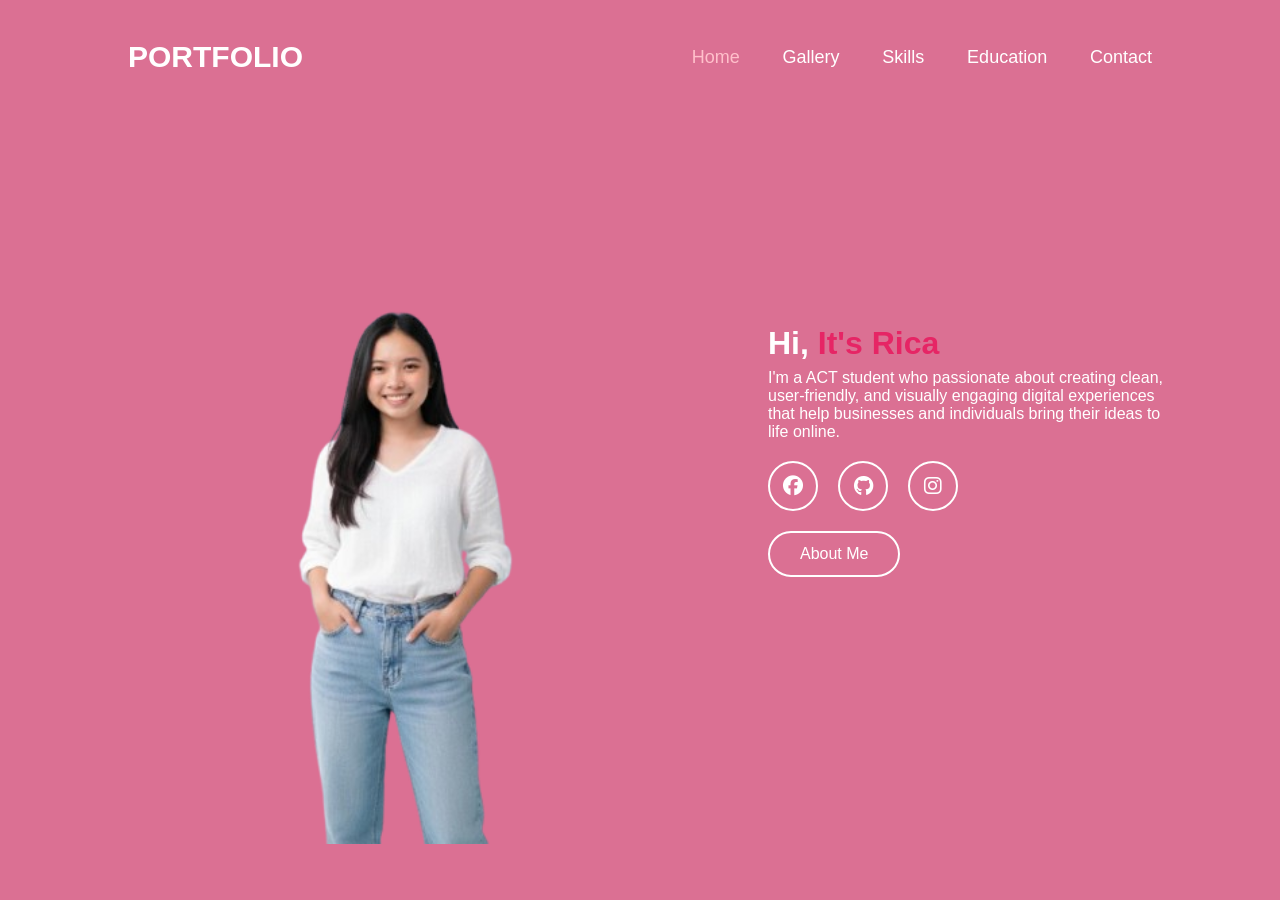
==== index.html @ 753be3f4 "Add files via upload" ====
<!DOCTYPE html>
<html lang="en">
<head>
    <meta charset="UTF-8">
    <meta name="viewport" content="width=device-width, initial-scale=1.0">
    <title>Rica Joy | Portfolio</title>
    <link rel="stylesheet" href="css/style.css">
    <link rel="stylesheet" href="https://cdnjs.cloudflare.com/ajax/libs/font-awesome/6.5.1/css/all.min.css">
</head>
<body>
    <header>
        <a href="" class="logo">PORTFOLIO</a>

        <nav>
            <a href="" class="active">Home</a>
            <a href="gallery.html">Gallery</a>
            <a href="skill.html">Skills</a>
            <a href="education.html">Education</a>
            <a href="contact.html">Contact</a>
        </nav>
    </header>
    <section class="home">
        <div class="home-img">
            <img src="rjbg.png" alt="">
        </div>
        <div class="home-content">
            <h1>Hi, <span>It's Rica</span></h1>
            <p>I'm a ACT student who passionate about creating clean, user-friendly, and visually engaging digital experiences that help businesses and individuals bring their ideas to life online.</p>
            <div class="social-icons">
            <a href="https://www.facebook.com/ricaa.joyyy/" target="_blank"><i class="fa-brands fa-facebook"></i></a>
            <a href="https://www.github.com/ricajoy09/" target="_blank"><i class="fa-brands fa-github"></i></a>
            <a href="https://www.instagram.com/rjgvrra/" target="_blank"><i class="fa-brands fa-instagram"></i></a>
            </div>
             <a href="#about" class="btn">About Me</a>
        </div>
</section>
<section class="about" id="about">
            <div class="about-content">
                <h2 class="heading">ABOUT <span>ME</span></h2>
                <p> I am a dedicated student and aspiring developer with a deep passion for creating clean, user-friendly, and visually engaging digital experiences. My journey in technology is driven by a curiosity for how design and logic intersect to solve real-world problems. Whether I am working on a complex coding project or refining the aesthetic details of a website, I always strive for precision and creativity in everything I do.
                    Currently, I am pursuing my degree in Association In Computer and Technology at Clark College Of Science and Technology. My academic journey has allowed me to build a strong foundation in technical skills such as web development and database management, while also honing my ability to collaborate and communicate effectively within a team. I believe that a good developer never stops learning, which is why I consistently look for opportunities to expand my knowledge beyond the classroom.
                    Looking ahead, my career goal is to become a professional Designer where I can contribute to innovative projects that make a difference. Outside of my professional interests, I am a huge fan of digital photography—hobbies that help me maintain a sharp eye for detail. I am excited to continue growing, building, and sharing my work with the world.
                </p>
                <div class="btn-box">
                    <a href="#" class="btn">BACK</a>
                    <a href="#ty" class="btn">HIRE</a>
                </div>
            </div>
</section>
<section class="about" id="ty">
    <div class="about-content">
        <h2 class="heading">THANK <span>YOU!</span></h2>
        <p>I am truly honored and incredibly grateful for your interest in hiring me. It is always a privilege to connect with people who value creativity and dedication as much as I do. I look forward to the possibility of working together, combining our strengths, and bringing great ideas to life through innovative digital experiences.<br>
            <br>Your support means a lot to my journey as a begginer developer. If you have any further questions or would like to discuss a specific project in more detail, please feel free to reach out to me through the contact details on the front page. Let’s create something amazing together!
        </p>

        <div class="btn-box">
            <a href="#" class="btn">HOME</a>
        </div>
    </div>
</section>
</body>
</html>
---- css/style.css ----
*{
    margin: 0;
    padding: 0;
    box-sizing: border-box;
    text-decoration: none;
    border: none;
    outline: none;
    font-family: 'poppins', sans-serif;
}

html{
    font-size: 62.5%;
    scroll-behavior: smooth;
}

body{
    width: 100%;
    height: 100vh;
    overflow-x: hidden;
    background-color: palevioletred;
    overflow: hidden;
    color: white;
    cursor: pointer;
}

header{
    margin-top: 20px;
    position: fixed;
    top: 0;
    left: 0;
    width: 100%;
    padding: 20px 10%;
    background-color: transparent;
    filter: drop-shadow(10px);
    display: flex;
    justify-content: space-between;
    align-items: center;
    z-index: 100;
}

.logo{
    font-size: 3rem;
    color: white;
    font-weight: 800;
    cursor: pointer;
    transition: 0.5 ease;
}

.logo:hover{
    transform: scale(1.1);
}

nav a{
    font-size: 1.8rem;
    color: white;
    margin-left: 4rem;
    font-weight: 500;
    transition: 0.3 ease;
    border-bottom: 3px solid transparent;
}

nav a:hover,
nav a.active{
    color: pink;
    border-bottom: 3px solid palevioletred;
}

@media(max-width:995px){
    nav{
        position: absolute;
        top: 100%;
        right: 0;
        width: 40%;
        border-left: 3px solid palevioletred;
        border-bottom: 3px solid palevioletred;
        border-bottom-left-radius: 2rem;
        padding: 1rem solid;
        background-color: rgb(180, 75, 93);
        border-top: 0.1rem solid rgb(172, 87, 101);
    }

    nav.active{
        display: block;
    }
    nav a{
        display: block;
        font-size: 2rem;
        margin: 3rem 0;
    }
    nav a:hover,
    nav a.active{
        padding: 1rem;
        border-radius: 0.5 rem;
        border-bottom: 0.5 solid palevioletred;
    }
}

section{
    min-height: 100vh;
    padding: 5rem 9% 5rem;
}

.home{
    display: flex;
    justify-content: center;
    align-items: center;
    padding: 0 8%;
    height: 100vh;
    width: 100%;
    gap: 8rem;
    background-color: palevioletred;
}
.home-content {
    max-width: 400px;
    text-align: left;
}
.home-content h1{
    font-size: 32px;
    font-weight: 700;
    line-height: 1.3;
    margin-bottom: 5px;
}

.home-content h1 span{
    font-size: 32Spx;
    font-weight: 700;
    line-height: 1.3;
    color: rgb(230, 37, 101);
}

.home-content p{
    font-size: medium;
}

span{
    color: white;
}

.home-img{
    border-radius: 50%;
}

.home-img img{
    position: relative;
    width: 45vw;
    height: auto;
    box-shadow: 0 0 25 px solid palevioletred;
    cursor: pointer;
    transition: 0.2s linear;
}

.home-img img:hover{
    font-size: 1.8rem;
    font-weight: 500;
}

.social-icons {
    display: flex;
    gap: 20px; 
    margin: 20px 0;
}

.social-icons a {
    width: 50px;
    height: 50px;
    border: 2px solid white;
    border-radius: 50%;
    display: flex;
    align-items: center;
    justify-content: center;
    color: white;
    font-size: 20px;
    text-decoration: none;
    transition: 0.3s;
}

.social-icons a:hover {
    background: white;
    color: #ff4d6d;
    transform: scale(1.3);
    box-shadow: 0 0 25px;
}

.btn {
    display: inline-flex;
    padding: 12px 30px;
    border: 2px solid white; 
    border-radius: 30px;     
    color: white;
    text-decoration: none;
    font-size: 16px;
    transition: 0.3s;
}

.btn:hover {
    background: white;
    color: #ff4d6d; 
    box-shadow: 0 0 20px;
}

.typing-text{
    font-size: 34px;
    font-weight: 600;
    min-width: 280px;
}

.about{
    top: 0;
    left: 0;
    width: 100%;
    height: 100%;
    min-height: 100vh;
    background: palevioletred;
    position: fixed;
    display: flex;
    justify-content: center;
    align-items: flex-start;
    z-index: 200;
    visibility: hidden;
    opacity: 0;
    transition: 0.5s ease-in-out;
    padding: 0 10%;
    color: white;
}

.about-content{
    max-width: 800px;
    display: flex;
    flex-direction: column;
    align-items: flex-start;
    text-align: left;
}

.btn-box{
    display: flex;
    gap: 20px;
    margin-top: 25px;
}

.about:target{
    visibility: visible;
    opacity: 1;
}

.about-content h2{
    font-size: 50px;
    color: white;
    margin-bottom: 20px;
    margin-top: 50px;
}

.about-content p{
    font-size: 17px;
    color: white;
    line-height: 1.5;
    margin-bottom: 30px;
}
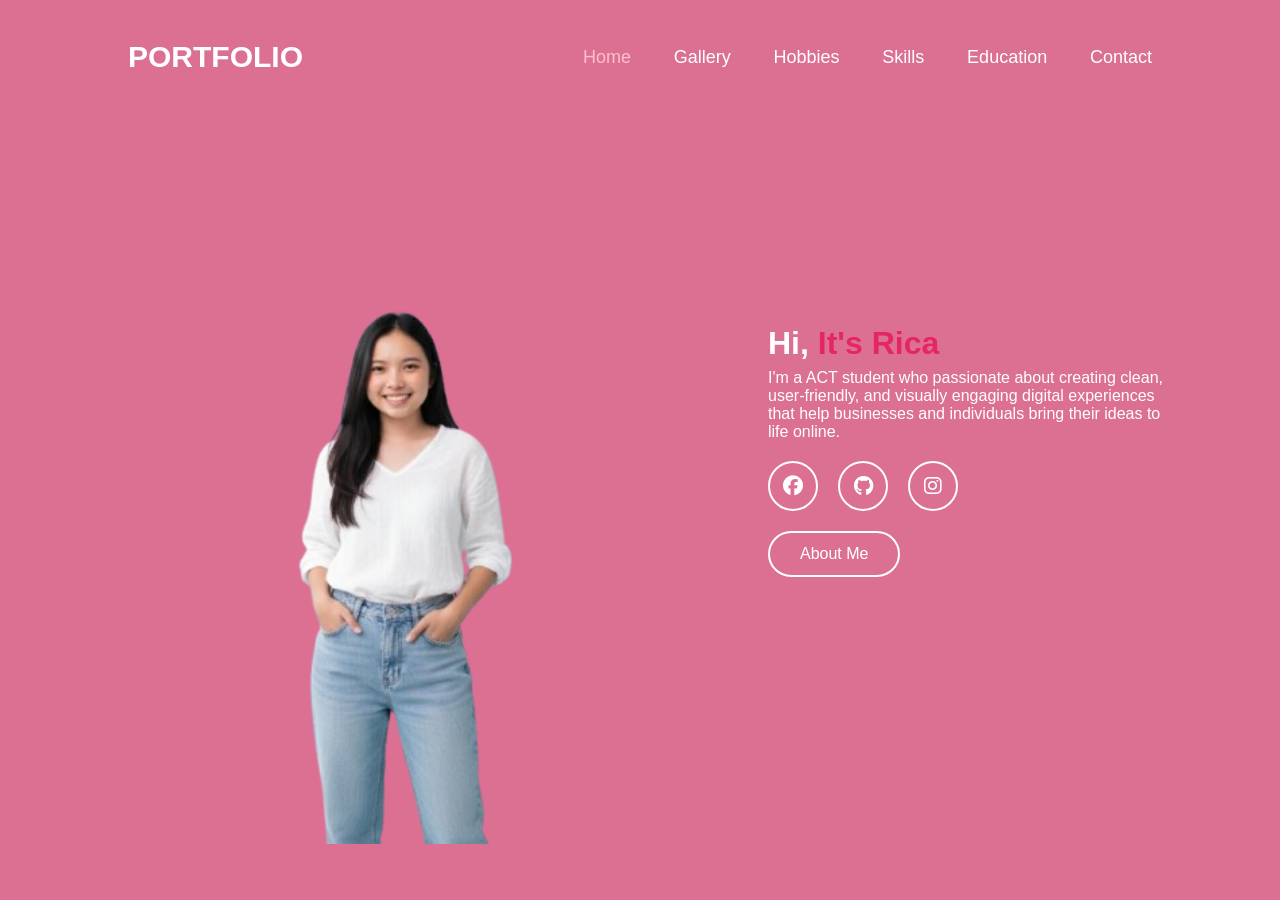
==== commit 4ddb26ac: "Add files via upload" ====
--- a/index.html
+++ b/index.html
@@ -14,6 +14,7 @@
         <nav>
             <a href="" class="active">Home</a>
             <a href="gallery.html">Gallery</a>
+            <a href="hobbies.html">Hobbies</a>
             <a href="skill.html">Skills</a>
             <a href="education.html">Education</a>
             <a href="contact.html">Contact</a>
--- a/css/style.css
+++ b/css/style.css
@@ -43,7 +43,7 @@
     color: white;
     font-weight: 800;
     cursor: pointer;
-    transition: 0.5 ease;
+    transition: all 0.3s ease-in-out;
 }
 
 .logo:hover{
@@ -65,35 +65,7 @@
     border-bottom: 3px solid palevioletred;
 }
 
-@media(max-width:995px){
-    nav{
-        position: absolute;
-        top: 100%;
-        right: 0;
-        width: 40%;
-        border-left: 3px solid palevioletred;
-        border-bottom: 3px solid palevioletred;
-        border-bottom-left-radius: 2rem;
-        padding: 1rem solid;
-        background-color: rgb(180, 75, 93);
-        border-top: 0.1rem solid rgb(172, 87, 101);
-    }
-
-    nav.active{
-        display: block;
-    }
-    nav a{
-        display: block;
-        font-size: 2rem;
-        margin: 3rem 0;
-    }
-    nav a:hover,
-    nav a.active{
-        padding: 1rem;
-        border-radius: 0.5 rem;
-        border-bottom: 0.5 solid palevioletred;
-    }
-}
+
 
 section{
     min-height: 100vh;
@@ -144,14 +116,7 @@
     position: relative;
     width: 45vw;
     height: auto;
-    box-shadow: 0 0 25 px solid palevioletred;
-    cursor: pointer;
-    transition: 0.2s linear;
-}
-
-.home-img img:hover{
-    font-size: 1.8rem;
-    font-weight: 500;
+    cursor: default;
 }
 
 .social-icons {
@@ -256,3 +221,70 @@
     margin-bottom: 30px;
 }
 
+@media(max-width:995px){
+    nav{
+        position: absolute;
+        top: 0;
+        right: 0;
+        width: 40%;
+        background-color: rgb(180, 75, 93);
+        border-top: 0.1rem solid rgb(172, 87, 101);
+        text-align: center;
+    }
+
+    nav.active{
+        display: block;
+    }
+    nav a{
+        display: block;
+        font-size: 2rem;
+        margin: 3rem 0;
+    }
+    nav a:hover,
+    nav a.active{
+        padding: 1rem;
+        border-radius: 0.5 rem;
+        border-bottom: 0.5 solid palevioletred;
+    }
+    .home-content{
+        position: absolute;
+        bottom: 50px;
+        right: 0;
+    }
+    .home-img{
+        position: absolute;
+        left: 0;
+        top: 0;
+    }
+    .home-img img{
+        width: 500px;
+    }
+}
+
+@media(max-width:450px){
+    .home-img{
+        position: absolute;
+        top: -140px;
+        left: -130px;
+    }
+    .home-img img{
+        width: 500px;
+    }
+}
+
+@media(max-width:370px){
+    .home-img{
+        position: absolute;
+        top: 0%;
+        left: -50px;
+    }
+    .home-img img{
+        width: 300px;
+    }
+    .logo{
+        font-size: 2.5rem;
+    }
+    .home-content{
+        margin: 30px;
+    }
+}
